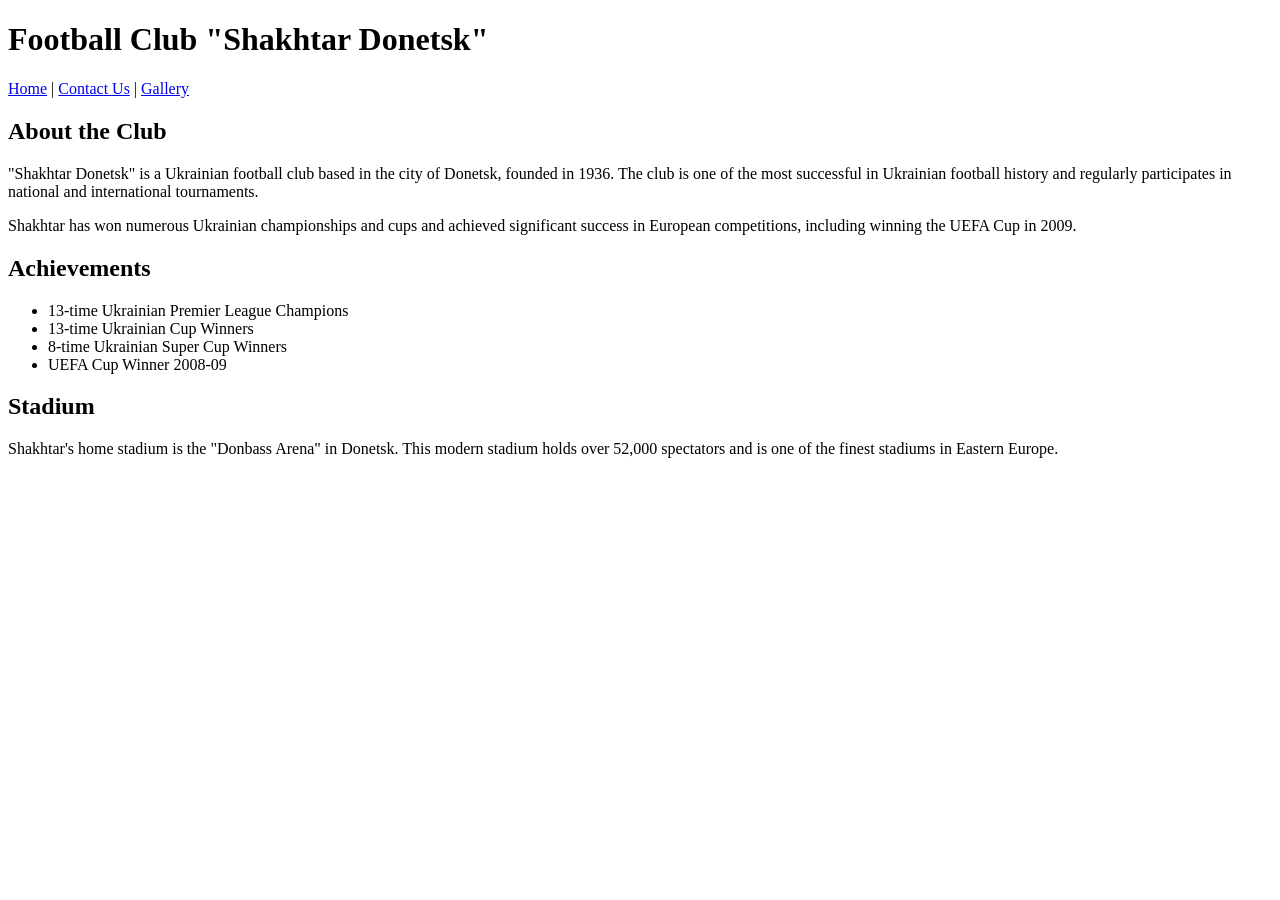
==== Shakhtar/index.html @ 8c48129f "creating page" ====
<!DOCTYPE html>
<html lang="en">
<head>
    <meta charset="UTF-8">
    <meta name="viewport" content="width=device-width, initial-scale=1.0">
    <title>Football Club "Shakhtar Donetsk" - Home</title>
</head>
<body>

    <header>
        <h1>Football Club "Shakhtar Donetsk"</h1>
        <nav>
            <a href="index.html">Home</a> |
            <a href="contacts.html">Contact Us</a> |
            <a href="gallery.html">Gallery</a>
        </nav>
    </header>

    <main>
        <h2>About the Club</h2>
        <p>"Shakhtar Donetsk" is a Ukrainian football club based in the city of Donetsk, founded in 1936. The club is one of the most successful in Ukrainian football history and regularly participates in national and international tournaments.</p>
        <p>Shakhtar has won numerous Ukrainian championships and cups and achieved significant success in European competitions, including winning the UEFA Cup in 2009.</p>

        <h2>Achievements</h2>
        <ul>
            <li>13-time Ukrainian Premier League Champions</li>
            <li>13-time Ukrainian Cup Winners</li>
            <li>8-time Ukrainian Super Cup Winners</li>
            <li>UEFA Cup Winner 2008-09</li>
        </ul>

        <h2>Stadium</h2>
        <p>Shakhtar's home stadium is the "Donbass Arena" in Donetsk. This modern stadium holds over 52,000 spectators and is one of the finest stadiums in Eastern Europe.</p>
    </main>

</body>
</html>
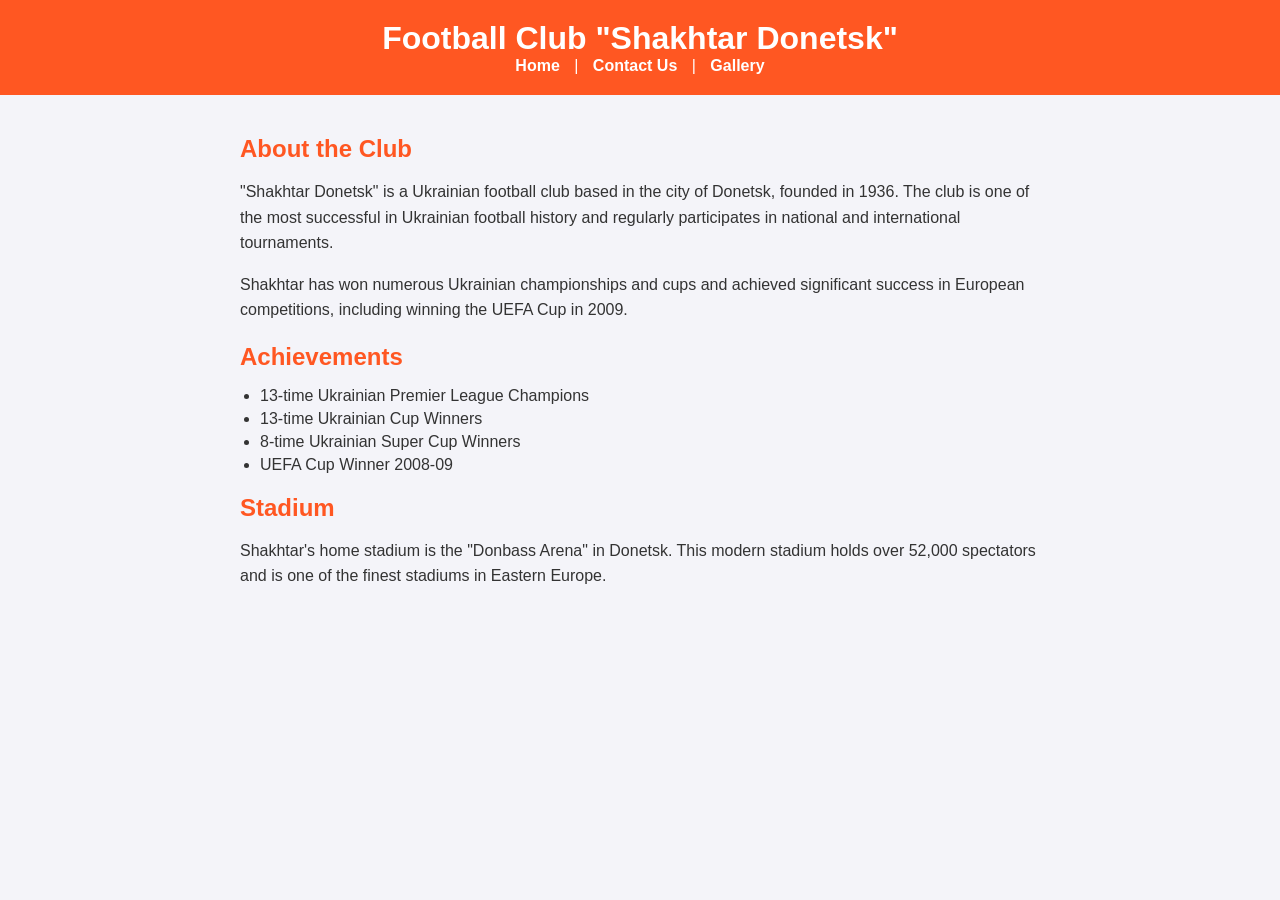
==== commit fe0bf800: "added css" ====
--- a/Shakhtar/index.html
+++ b/Shakhtar/index.html
@@ -4,6 +4,8 @@
     <meta charset="UTF-8">
     <meta name="viewport" content="width=device-width, initial-scale=1.0">
     <title>Football Club "Shakhtar Donetsk" - Home</title>
+    <link rel="stylesheet" href="style(index).css">
+
 </head>
 <body>
 
@@ -11,8 +13,8 @@
         <h1>Football Club "Shakhtar Donetsk"</h1>
         <nav>
             <a href="index.html">Home</a> |
-            <a href="contacts.html">Contact Us</a> |
-            <a href="gallery.html">Gallery</a>
+            <a href="pages/contact.html">Contact Us</a> |
+            <a href="pages/gallery.html">Gallery</a>
         </nav>
     </header>
 
--- a/Shakhtar/style(index).css
+++ b/Shakhtar/style(index).css
@@ -0,0 +1,55 @@
+body {
+    font-family: Arial, sans-serif;
+    background-color: #f4f4f9;
+    margin: 0;
+    padding: 0;
+    color: #333;
+}
+
+header {
+    background-color: #ff5722;
+    padding: 20px;
+    text-align: center;
+    color: #fff;
+}
+
+header h1 {
+    margin: 0;
+    font-size: 2em;
+}
+
+nav a {
+    color: #fff;
+    text-decoration: none;
+    margin: 0 10px;
+    font-weight: bold;
+}
+
+nav a:hover {
+    text-decoration: underline;
+}
+
+main {
+    padding: 20px;
+    max-width: 800px;
+    margin: auto;
+}
+
+h2 {
+    color: #ff5722;
+    font-size: 1.5em;
+    margin-bottom: 10px;
+}
+
+p {
+    line-height: 1.6;
+}
+
+ul {
+    list-style-type: disc;
+    padding-left: 20px;
+}
+
+ul li {
+    margin-bottom: 5px;
+}
